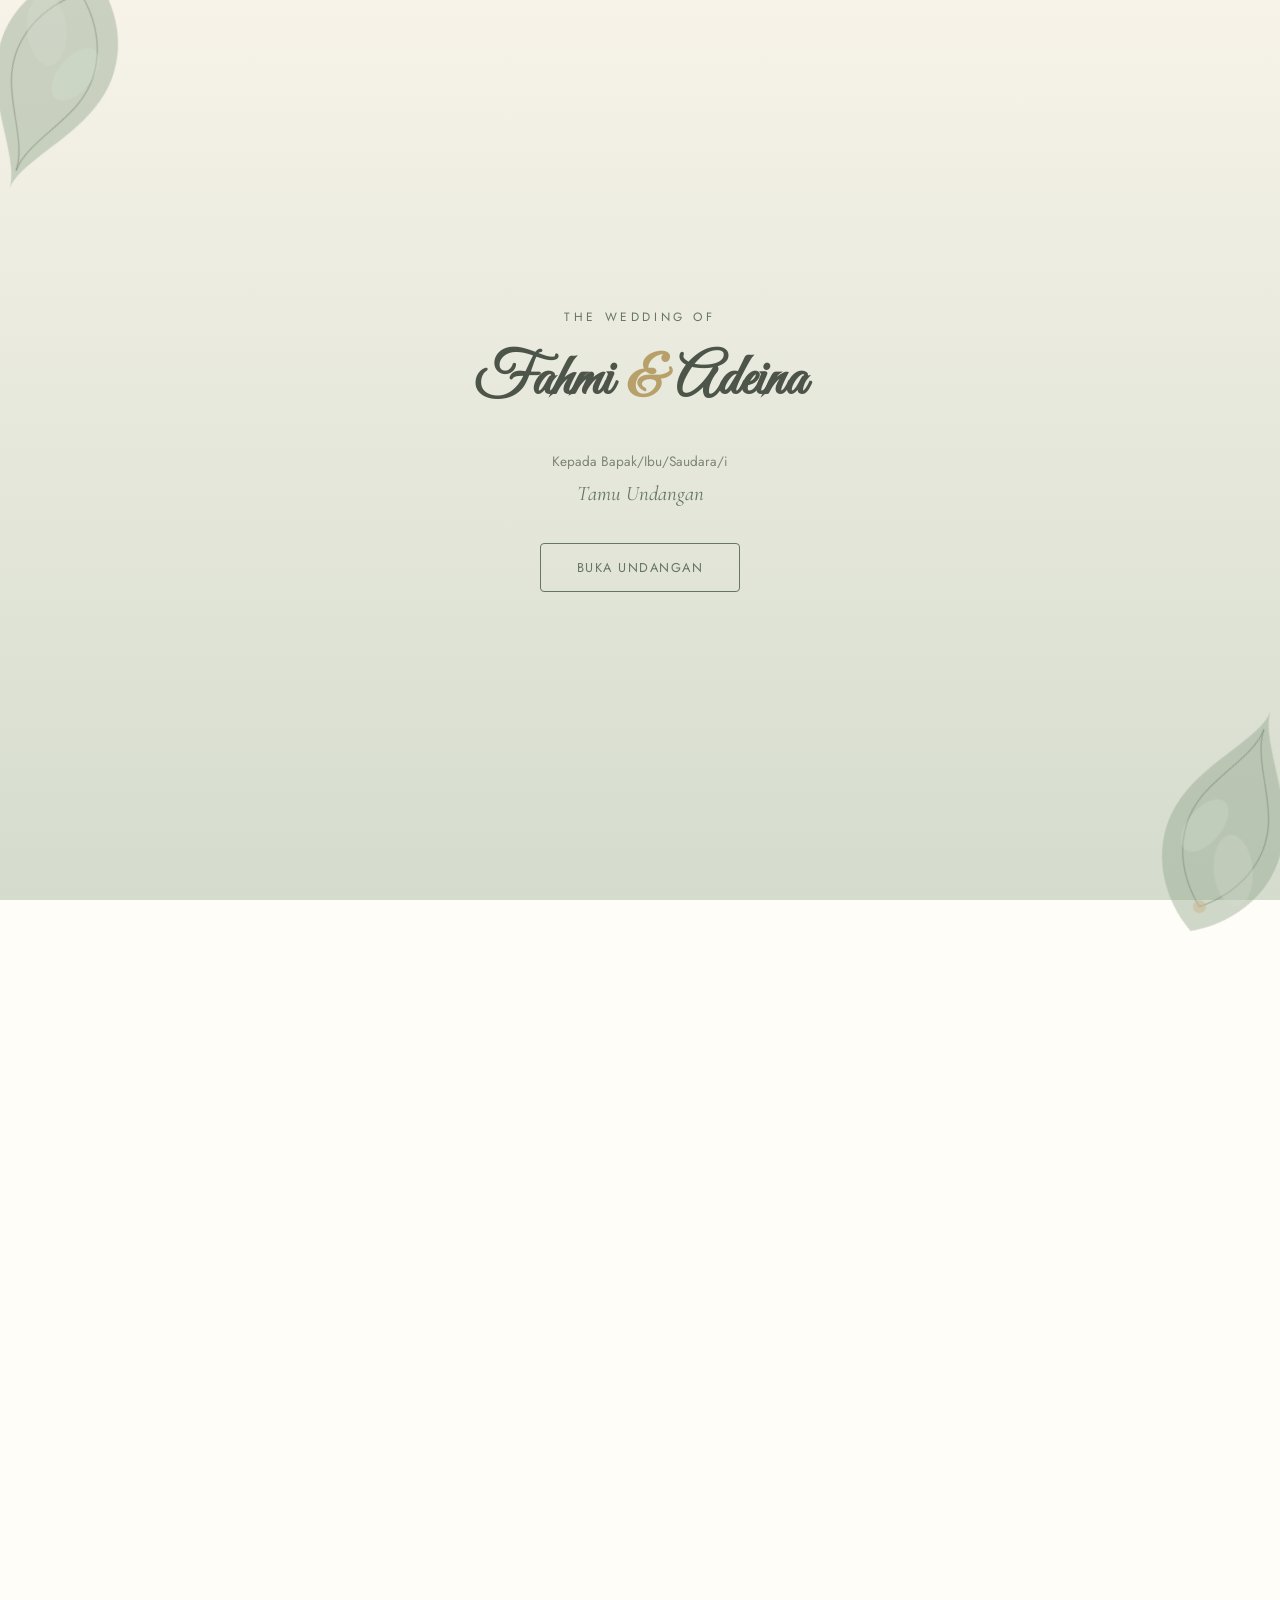
==== index.html @ b6f4110c "Update index.html" ====
<!DOCTYPE html>
<html lang="id">
<head>
<meta charset="UTF-8">
<meta name="viewport" content="width=device-width, initial-scale=1.0">
<title>Fahmi & Adeina — Undangan Digital</title>
<meta name="description" content="Undangan pernikahan digital bertema sage watercolor botanical.">
<meta property="og:title" content="Fahmi & Adeina — Undangan Digital">
<meta property="og:description" content="Kami mengundang Anda untuk merayakan hari bahagia kami.">
<meta property="og:type" content="website">
<link rel="preconnect" href="https://fonts.googleapis.com">
<link rel="preconnect" href="https://fonts.gstatic.com" crossorigin>
<link href="https://fonts.googleapis.com/css2?family=Cormorant+Garamond:ital,wght@0,400;0,500;0,600;1,400&family=Great+Vibes&family=Jost:wght@300;400;500&display=swap" rel="stylesheet">
<link rel="stylesheet" href="style.css">
</head>
<body>

<!-- ================= OPENING SCREEN ================= -->
<section id="opening" class="opening">
  <div class="opening__ornament opening__ornament--top" aria-hidden="true"></div>
  <div class="opening__ornament opening__ornament--bottom" aria-hidden="true"></div>
  <div class="opening__content">
    <p class="opening__eyebrow">The Wedding Of</p>
    <!-- EDIT CONTENT HERE -->
    <h1 class="opening__names">Fahmi <span>&amp;</span> Adeina</h1>
    <!-- EDIT CONTENT HERE -->
    <p class="opening__guest">Kepada Bapak/Ibu/Saudara/i</p>
    <p class="opening__guest-name" id="guestName">Tamu Undangan</p>
    <button class="btn btn--outline" id="openBtn">
      <span>Buka Undangan</span>
    </button>
  </div>
</section>

<!-- ================= MAIN WRAPPER (hidden until opened) ================= -->
<div id="mainContent" class="main-content">

  <!-- Floating music toggle -->
  <button id="musicToggle" class="music-toggle" aria-label="Putar/Jeda Musik">
    <span class="music-toggle__disc"></span>
  </button>

  <!-- ================= HERO ================= -->
  <section id="hero" class="hero reveal">
    <div class="hero__ornament hero__ornament--left" aria-hidden="true"></div>
    <div class="hero__ornament hero__ornament--right" aria-hidden="true"></div>
    <p class="hero__eyebrow">We Are Getting Married</p>
    <!-- EDIT CONTENT HERE -->
    <h2 class="hero__names">Fahmi <span>&amp;</span> Adeina</h2>
    <!-- EDIT CONTENT HERE -->
    <p class="hero__date">06 . 09 . 2026</p>
    <div class="hero__scroll" aria-hidden="true">
      <span></span>
      <small>Scroll</small>
    </div>
  </section>

  <!-- ================= QUOTE ================= -->
  <section class="quote reveal">
    <div class="quote__leaf" aria-hidden="true"></div>
    <p class="quote__text">
      "Dan di antara tanda-tanda kekuasaan-Nya ialah Dia menciptakan untukmu pasangan hidup dari jenismu sendiri,
      supaya kamu cenderung dan merasa tenteram kepadanya, dan dijadikan-Nya di antaramu rasa kasih dan sayang."
    </p>
    <p class="quote__source">QS. Ar-Rum : 21</p>
  </section>

  <!-- ================= COUPLE ================= -->
  <section id="couple" class="couple reveal">
    <p class="section-eyebrow">Mempelai</p>
    <h3 class="section-title">Kedua Mempelai</h3>
    <div class="couple__grid">
      <div class="couple__card">
        <div class="couple__photo"><img src="assets/images/groom.png" alt="Foto Mempelai Pria" loading="lazy"></div>
        <!-- EDIT CONTENT HERE -->
        <h4>Fahmi Ardiansyah</h4>
        <p class="couple__parents">Putra dari<br>Bapak Muhammad Najib &amp; Ibu Sri Wahyuni Handayani</p>
      </div>
      <div class="couple__divider" aria-hidden="true">&amp;</div>
      <div class="couple__card">
        <div class="couple__photo"><img src="assets/images/bride.png" alt="Foto Mempelai Wanita" loading="lazy"></div>
        <!-- EDIT CONTENT HERE -->
        <h4>Adeina Nur Fauziah</h4>
        <p class="couple__parents">Putri dari<br>Bapak Sarman &amp; Ibu Lilis Purwanti</p>
      </div>
    </div>
  </section>

  <!-- ================= GALLERY ================= -->
  <section id="gallery" class="gallery reveal">
    <p class="section-eyebrow">Momen Kami</p>
    <h3 class="section-title">Galeri Foto</h3>
    <div class="gallery__slider">
      <button class="gallery__arrow gallery__arrow--prev" id="galleryPrev" aria-label="Foto Sebelumnya">&#10094;</button>
      <div class="gallery__track" id="galleryTrack">
        <div class="gallery__slide"><img src="assets/images/album1.jpg" alt="Foto Kenangan 1" loading="lazy"></div>
        <div class="gallery__slide"><img src="assets/images/album2.jpg" alt="Foto Kenangan 2" loading="lazy"></div>
      </div>
      <button class="gallery__arrow gallery__arrow--next" id="galleryNext" aria-label="Foto Berikutnya">&#10095;</button>
    </div>
    <div class="gallery__dots" id="galleryDots">
      <span class="gallery__dot is-active" data-index="0"></span>
      <span class="gallery__dot" data-index="1"></span>
    </div>
  </section>

  <!-- ================= COUNTDOWN ================= -->
  <section id="countdown" class="countdown reveal">
    <div class="countdown__bg" aria-hidden="true"></div>
    <p class="section-eyebrow section-eyebrow--light">Menghitung Hari</p>
    <h3 class="section-title section-title--light">Menuju Hari Bahagia</h3>
    <div class="countdown__grid" id="countdownGrid">
      <div class="countdown__item"><span id="cd-days">00</span><small>Hari</small></div>
      <div class="countdown__item"><span id="cd-hours">00</span><small>Jam</small></div>
      <div class="countdown__item"><span id="cd-minutes">00</span><small>Menit</small></div>
      <div class="countdown__item"><span id="cd-seconds">00</span><small>Detik</small></div>
    </div>
  </section>

  <!-- ================= EVENTS ================= -->
  <section id="events" class="events reveal">
    <p class="section-eyebrow">Save The Date</p>
    <h3 class="section-title">Acara</h3>
    <div class="events__grid">
      <div class="event-card">
        <div class="event-card__ornament" aria-hidden="true"></div>
        <!-- EDIT CONTENT HERE -->
        <h4>Akad Nikah</h4>
        <p>Minggu, 6 September 2026</p>
        <p>08.00 – 10.00 WIB</p>
        <p class="event-card__place">Kediaman Mempelai Wanita<br>Jl. Kelapa Gading No.60, Tlumpu, Kota Blitar</p>
        <a class="btn btn--small" href="https://maps.app.goo.gl/BtsjX3Prr3RmKxkn8" target="_blank" rel="noopener">Lihat Lokasi</a>
      </div>
      <div class="event-card">
        <div class="event-card__ornament" aria-hidden="true"></div>
        <!-- EDIT CONTENT HERE -->
        <h4>Resepsi</h4>
        <p>Minggu, 6 September 2026</p>
        <p>11.00 – 14.00 WIB</p>
        <p class="event-card__place">Kediaman Mempelai Wanita<br>Jl. Kelapa Gading No.60, Tlumpu, Kota Blitar</p>
        <a class="btn btn--small" href="https://maps.app.goo.gl/BtsjX3Prr3RmKxkn8" target="_blank" rel="noopener">Lihat Lokasi</a>
      </div>
    </div>
  </section>

  <!-- ================= RSVP ================= -->
  <section id="rsvp" class="rsvp reveal">
    <p class="section-eyebrow">Konfirmasi Kehadiran</p>
    <h3 class="section-title">RSVP</h3>
    <form class="rsvp__form" id="rsvpForm">
      <input type="text" name="name" placeholder="Nama Anda" required>
      <select name="attendance" required>
        <option value="" disabled selected>Konfirmasi Kehadiran</option>
        <option value="hadir">Saya akan hadir</option>
        <option value="tidak">Maaf, tidak bisa hadir</option>
      </select>
      <textarea name="message" placeholder="Doa &amp; ucapan untuk kedua mempelai" rows="3"></textarea>
      <button type="submit" class="btn btn--outline">Kirim</button>
    </form>
    <ul class="rsvp__list" id="rsvpList" aria-live="polite"></ul>
  </section>

  <!-- ================= GIFT / SHARE ================= -->
  <section id="gift" class="gift reveal">
    <p class="section-eyebrow">Wedding Gift</p>
    <h3 class="section-title">Kirim Hadiah</h3>
    <div class="gift__card">
      <p>BRI — 0090 10831 2350 2</p>
      <!-- EDIT CONTENT HERE -->
      <p class="gift__owner">a.n. Adeina Nur Fauziah</p>
      <button class="btn btn--small" id="copyBtn" data-copy="00901083123502">Salin Nomor Rekening</button>
    </div>
    <button class="btn btn--outline" id="shareBtn">Bagikan Undangan</button>
  </section>

  <!-- ================= FOOTER ================= -->
  <footer class="footer">
    <div class="footer__ornament" aria-hidden="true"></div>
    <p class="footer__thanks">Terima kasih atas doa dan restu Anda</p>
    <!-- EDIT CONTENT HERE -->
    <h3 class="footer__names">Fahmi &amp; Adeina</h3>
    <p class="footer__note">HARIBERSAMA.SITE</p>
  </footer>

</div>

<audio id="bgMusic" loop preload="none">
  <!-- EDIT CONTENT HERE: ganti src dengan file musik Anda -->
  <source src="assets/jagatrasa.mp3" type="audio/mpeg">
</audio>

<script src="script.js"></script>
<script>
  // ================= GALLERY SLIDER =================
  (function () {
    const track = document.getElementById('galleryTrack');
    const dots = document.querySelectorAll('#galleryDots .gallery__dot');
    const prevBtn = document.getElementById('galleryPrev');
    const nextBtn = document.getElementById('galleryNext');
    if (!track) return;

    const slideCount = track.children.length;
    let current = 0;

    function goTo(index) {
      current = (index + slideCount) % slideCount;
      track.style.transform = `translateX(-${current * 100}%)`;
      dots.forEach((dot, i) => dot.classList.toggle('is-active', i === current));
    }

    prevBtn.addEventListener('click', () => goTo(current - 1));
    nextBtn.addEventListener('click', () => goTo(current + 1));
    dots.forEach((dot) => dot.addEventListener('click', () => goTo(Number(dot.dataset.index))));

    // Swipe gesture (mobile)
    let startX = 0;
    track.addEventListener('touchstart', (e) => { startX = e.touches[0].clientX; }, { passive: true });
    track.addEventListener('touchend', (e) => {
      const diff = e.changedTouches[0].clientX - startX;
      if (diff > 50) goTo(current - 1);
      else if (diff < -50) goTo(current + 1);
    }, { passive: true });
  })();
</script>
</body>
</html>
---- style.css ----
:root {
  --leaf-svg: url('[data-uri]');
  --sprig-svg: url('[data-uri]');
}
/* =========================================================
   SAGE WATERCOLOR — WEDDING INVITATION STYLESHEET
   ========================================================= */

:root {
  --sage: #8fa58b;
  --sage-dark: #647761;
  --sage-light: #c7d3c2;
  --cream: #f7f3e9;
  --paper: #fffdf7;
  --text: #4d554b;
  --text-light: #7c8578;
  --gold: #b8a06a;

  --font-display: 'Great Vibes', cursive;
  --font-serif: 'Cormorant Garamond', serif;
  --font-sans: 'Jost', sans-serif;

  --radius: 4px;
  --transition: 0.6s cubic-bezier(0.4, 0, 0.2, 1);
}

* { margin: 0; padding: 0; box-sizing: border-box; }

html { scroll-behavior: smooth; }

body {
  font-family: var(--font-serif);
  background: var(--paper);
  color: var(--text);
  overflow-x: hidden;
  line-height: 1.6;
}

img { max-width: 100%; display: block; }

.btn {
  display: inline-block;
  font-family: var(--font-sans);
  font-size: 0.8rem;
  letter-spacing: 0.12em;
  text-transform: uppercase;
  text-decoration: none;
  padding: 0.9rem 2.2rem;
  border: 1px solid var(--sage-dark);
  color: var(--sage-dark);
  background: transparent;
  cursor: pointer;
  border-radius: var(--radius);
  transition: background var(--transition), color var(--transition), transform 0.3s;
}
.btn:hover { background: var(--sage-dark); color: var(--paper); transform: translateY(-2px); }
.btn--small { font-size: 0.7rem; padding: 0.6rem 1.4rem; margin-top: 0.5rem; }

.section-eyebrow {
  font-family: var(--font-sans);
  font-size: 0.75rem;
  letter-spacing: 0.25em;
  text-transform: uppercase;
  color: var(--sage-dark);
  margin-bottom: 0.5rem;
}
.section-eyebrow--light { color: var(--cream); }
.section-title {
  font-family: var(--font-display);
  font-size: 2.6rem;
  color: var(--text);
  margin-bottom: 2.5rem;
  font-weight: 400;
}
.section-title--light { color: var(--paper); }

/* ---------- Watercolor botanical ornaments (SVG data-uri) ---------- */
.leaf-ornament {
  background-repeat: no-repeat;
  background-size: contain;
  position: absolute;
  pointer-events: none;
  opacity: 0.9;
}
.leaf-ornament { /* generic class, specific ornaments use --leaf-svg / --sprig-svg */ }

/* =========================================================
   OPENING SCREEN
   ========================================================= */
.opening {
  position: fixed;
  inset: 0;
  z-index: 100;
  display: flex;
  align-items: center;
  justify-content: center;
  background: linear-gradient(180deg, var(--cream) 0%, var(--sage-light) 140%);
  text-align: center;
  transition: opacity 1s ease, visibility 1s ease;
}
.opening.is-hidden { opacity: 0; visibility: hidden; pointer-events: none; }

.opening__ornament {
  position: absolute;
  width: 260px;
  height: 260px;
  background-image: var(--leaf-svg);
  background-repeat: no-repeat;
  background-size: contain;
  opacity: 0.85;
}
.opening__ornament--top { top: -40px; left: -50px; transform: rotate(20deg); }
.opening__ornament--bottom { bottom: -40px; right: -50px; transform: rotate(200deg); }

.opening__content { padding: 2rem; animation: fadeInUp 1.4s ease both; }
.opening__eyebrow {
  font-family: var(--font-sans);
  letter-spacing: 0.3em;
  text-transform: uppercase;
  font-size: 0.75rem;
  color: var(--sage-dark);
  margin-bottom: 0.5rem;
}
.opening__names {
  font-family: var(--font-display);
  font-size: 3.6rem;
  color: var(--text);
  margin-bottom: 1.5rem;
}
.opening__names span { color: var(--gold); padding: 0 0.3rem; }
.opening__guest { font-family: var(--font-sans); font-size: 0.85rem; color: var(--text-light); }
.opening__guest-name { font-family: var(--font-serif); font-style: italic; font-size: 1.3rem; margin: 0.3rem 0 2rem; color: var(--sage-dark); }

/* =========================================================
   MAIN CONTENT
   ========================================================= */
.main-content { opacity: 0; }
.main-content.is-visible { opacity: 1; transition: opacity 1s ease; }

.music-toggle {
  position: fixed;
  bottom: 1.5rem;
  right: 1.5rem;
  width: 48px;
  height: 48px;
  border-radius: 50%;
  background: var(--paper);
  border: 1px solid var(--sage-light);
  z-index: 50;
  cursor: pointer;
  display: flex;
  align-items: center;
  justify-content: center;
  box-shadow: 0 4px 14px rgba(0,0,0,0.08);
}
.music-toggle__disc {
  width: 20px;
  height: 20px;
  border-radius: 50%;
  background: radial-gradient(circle, var(--sage) 30%, var(--sage-dark) 100%);
  animation: spin 4s linear infinite;
  animation-play-state: paused;
}
.music-toggle.is-playing .music-toggle__disc { animation-play-state: running; }
@keyframes spin { to { transform: rotate(360deg); } }

/* Reveal-on-scroll */
.reveal { opacity: 0; transform: translateY(40px); transition: opacity 1.1s ease, transform 1.1s ease; }
.reveal.is-visible { opacity: 1; transform: translateY(0); }

/* ---------- HERO ---------- */
.hero {
  position: relative;
  min-height: 100vh;
  display: flex;
  flex-direction: column;
  align-items: center;
  justify-content: center;
  text-align: center;
  background: var(--cream);
  padding: 2rem;
  overflow: hidden;
}
.hero__ornament { position: absolute; width: 220px; height: 320px; background-image: var(--leaf-svg); background-repeat: no-repeat; background-size: contain; opacity: 0.8; }
.hero__ornament--left { top: -30px; left: -60px; transform: rotate(-10deg); }
.hero__ornament--right { bottom: -30px; right: -60px; transform: rotate(170deg); }
.hero__eyebrow { font-family: var(--font-sans); letter-spacing: 0.3em; text-transform: uppercase; font-size: 0.8rem; color: var(--sage-dark); margin-bottom: 1rem; }
.hero__names { font-family: var(--font-display); font-size: 4.2rem; color: var(--text); }
.hero__names span { color: var(--gold); padding: 0 0.4rem; }
.hero__date { font-family: var(--font-sans); letter-spacing: 0.2em; margin-top: 1rem; color: var(--text-light); }
.hero__scroll { position: absolute; bottom: 2rem; display: flex; flex-direction: column; align-items: center; gap: 0.4rem; }
.hero__scroll span { width: 1px; height: 40px; background: var(--sage-dark); animation: scrollLine 1.8s ease-in-out infinite; }
.hero__scroll small { font-family: var(--font-sans); font-size: 0.65rem; letter-spacing: 0.2em; color: var(--text-light); }
@keyframes scrollLine { 0%,100% { transform: scaleY(0.4); opacity: 0.4; } 50% { transform: scaleY(1); opacity: 1; } }

/* ---------- QUOTE ---------- */
.quote { position: relative; padding: 6rem 2rem; text-align: center; max-width: 700px; margin: 0 auto; }
.quote__leaf { position: absolute; top: -20px; left: 50%; transform: translateX(-50%); width: 60px; height: 60px; background-image: var(--sprig-svg); background-repeat: no-repeat; background-size: contain; }
.quote__text { font-family: var(--font-serif); font-style: italic; font-size: 1.3rem; color: var(--text); }
.quote__source { margin-top: 1rem; font-family: var(--font-sans); font-size: 0.75rem; letter-spacing: 0.15em; color: var(--sage-dark); }

/* ---------- COUPLE ---------- */
.couple { text-align: center; padding: 5rem 1.5rem; }
.couple__grid { display: flex; align-items: center; justify-content: center; gap: 3rem; flex-wrap: wrap; }
.couple__card { max-width: 260px; width: 100%; }
.couple__photo { width: 200px; height: 200px; border-radius: 50%; overflow: hidden; margin: 0 auto 1.2rem; border: 6px solid var(--cream); box-shadow: 0 8px 24px rgba(100,119,97,0.18); }
.couple__photo img { width: 100%; height: 100%; object-fit: cover; }
.couple__card h4 { font-family: var(--font-display); font-size: 2rem; color: var(--text); margin-bottom: 0.5rem; font-weight: 400; }
.couple__parents { font-family: var(--font-sans); font-size: 0.8rem; color: var(--text-light); }
.couple__divider { font-family: var(--font-display); font-size: 2.6rem; color: var(--gold); flex-shrink: 0; }

/* Stack couple cards vertically once there's no room for both side by side */
@media (max-width: 620px) {
  .couple__grid { flex-direction: column; gap: 2rem; }
  .couple__card { max-width: 280px; }
  .couple__divider { order: 0; margin: -0.5rem 0; }
}

/* ---------- GALLERY ---------- */
.gallery { text-align: center; padding: 5rem 1.5rem; background: var(--cream); }
.gallery__slider {
  position: relative;
  max-width: 480px;
  margin: 0 auto;
  overflow: hidden;
  border-radius: var(--radius);
  box-shadow: 0 10px 30px rgba(100,119,97,0.18);
}
.gallery__track {
  display: flex;
  transition: transform var(--transition);
}
.gallery__slide {
  min-width: 100%;
  aspect-ratio: 4 / 5;
}
.gallery__slide img { width: 100%; height: 100%; object-fit: cover; }
.gallery__arrow {
  position: absolute;
  top: 50%;
  transform: translateY(-50%);
  width: 42px;
  height: 42px;
  border-radius: 50%;
  border: none;
  background: rgba(255,253,247,0.85);
  color: var(--sage-dark);
  font-size: 1rem;
  cursor: pointer;
  display: flex;
  align-items: center;
  justify-content: center;
  box-shadow: 0 4px 14px rgba(0,0,0,0.12);
  transition: background 0.3s, color 0.3s;
  z-index: 5;
}
.gallery__arrow:hover { background: var(--sage-dark); color: var(--paper); }
.gallery__arrow--prev { left: 0.8rem; }
.gallery__arrow--next { right: 0.8rem; }
.gallery__dots { display: flex; justify-content: center; gap: 0.6rem; margin-top: 1.2rem; }
.gallery__dot {
  width: 8px;
  height: 8px;
  border-radius: 50%;
  background: var(--sage-light);
  cursor: pointer;
  transition: background 0.3s, transform 0.3s;
}
.gallery__dot.is-active { background: var(--sage-dark); transform: scale(1.3); }

/* ---------- COUNTDOWN ---------- */
.countdown { position: relative; text-align: center; padding: 5rem 1.5rem; background: var(--sage-dark); overflow: hidden; }
.countdown__bg { position: absolute; inset: 0; background-image: var(--leaf-svg); background-repeat: no-repeat; background-size: cover; opacity: 0.08; }
.countdown__grid { position: relative; display: flex; justify-content: center; gap: 1.5rem; flex-wrap: wrap; }
.countdown__item { background: rgba(255,255,255,0.08); border: 1px solid rgba(255,255,255,0.25); border-radius: var(--radius); padding: 1.2rem 1.4rem; min-width: 90px; }
.countdown__item span { display: block; font-family: var(--font-serif); font-size: 2.2rem; color: var(--paper); }
.countdown__item small { font-family: var(--font-sans); font-size: 0.65rem; letter-spacing: 0.15em; color: var(--sage-light); text-transform: uppercase; }

/* ---------- EVENTS ---------- */
.events { text-align: center; padding: 5rem 1.5rem; }
.events__grid { display: flex; justify-content: center; gap: 2rem; flex-wrap: wrap; }
.event-card { position: relative; background: var(--cream); border-radius: var(--radius); padding: 2.5rem 2rem; max-width: 320px; box-shadow: 0 10px 30px rgba(100,119,97,0.12); }
.event-card__ornament { position: absolute; top: -18px; right: -18px; width: 70px; height: 70px; background-image: var(--sprig-svg); background-repeat: no-repeat; background-size: contain; opacity: 0.9; }
.event-card h4 { font-family: var(--font-display); font-size: 1.8rem; margin-bottom: 0.8rem; color: var(--sage-dark); font-weight: 400; }
.event-card p { font-family: var(--font-sans); font-size: 0.85rem; margin-bottom: 0.2rem; color: var(--text); }
.event-card__place { margin: 0.6rem 0; }

/* ---------- RSVP ---------- */
.rsvp { text-align: center; padding: 5rem 1.5rem; background: var(--cream); }
.rsvp__form { max-width: 420px; margin: 0 auto; display: flex; flex-direction: column; gap: 1rem; }
.rsvp__form input, .rsvp__form select, .rsvp__form textarea {
  font-family: var(--font-sans);
  font-size: 0.9rem;
  padding: 0.8rem 1rem;
  border: 1px solid var(--sage-light);
  border-radius: var(--radius);
  background: var(--paper);
  color: var(--text);
  resize: vertical;
}
.rsvp__list {
  list-style: none;
  max-width: 420px;
  margin: 2rem auto 0;
  text-align: left;
  display: flex;
  flex-direction: column;
  gap: 0.8rem;
  max-height: 360px;
  overflow-y: auto;
  padding-right: 0.6rem;
  scrollbar-width: thin;
  scrollbar-color: var(--sage) transparent;
}
.rsvp__list li { background: var(--paper); border-left: 3px solid var(--sage); padding: 0.8rem 1rem; border-radius: var(--radius); font-family: var(--font-sans); font-size: 0.85rem; }
.rsvp__list li b { color: var(--sage-dark); }
.rsvp__list::-webkit-scrollbar { width: 6px; }
.rsvp__list::-webkit-scrollbar-track { background: transparent; }
.rsvp__list::-webkit-scrollbar-thumb { background: var(--sage-light); border-radius: 10px; }
.rsvp__list::-webkit-scrollbar-thumb:hover { background: var(--sage); }

/* ---------- GIFT ---------- */
.gift { text-align: center; padding: 5rem 1.5rem; }
.gift__card { background: var(--cream); border-radius: var(--radius); padding: 2rem; max-width: 360px; margin: 0 auto 2rem; font-family: var(--font-sans); font-size: 0.9rem; }
.gift__owner { color: var(--text-light); margin: 0.3rem 0 1rem; }

/* ---------- FOOTER ---------- */
.footer { position: relative; text-align: center; padding: 5rem 1.5rem 3rem; background: var(--sage-dark); color: var(--cream); overflow: hidden; }
.footer__ornament { position: absolute; bottom: -20px; left: 50%; transform: translateX(-50%); width: 260px; height: 140px; background-image: var(--leaf-svg); background-repeat: no-repeat; background-size: contain; opacity: 0.15; }
.footer__thanks { font-family: var(--font-sans); font-size: 0.8rem; letter-spacing: 0.1em; margin-bottom: 0.5rem; }
.footer__names { font-family: var(--font-display); font-size: 2.4rem; margin-bottom: 1.5rem; }
.footer__note { font-family: var(--font-sans); font-size: 0.7rem; opacity: 0.7; }

@keyframes fadeInUp { from { opacity: 0; transform: translateY(24px); } to { opacity: 1; transform: translateY(0); } }

/* =========================================================
   RESPONSIVE
   ========================================================= */
@media (max-width: 768px) {
  .opening__names { font-size: 2.6rem; }
  .hero__names { font-size: 3rem; }
  .section-title { font-size: 2.1rem; }
  .couple__grid { gap: 1.5rem; }
  .events__grid { gap: 1.5rem; }
}

@media (max-width: 430px) {
  .opening__names { font-size: 2.2rem; }
  .hero__names { font-size: 2.4rem; }
  .section-title { font-size: 1.8rem; }
  .couple__photo { width: 160px; height: 160px; }
  .countdown__item { min-width: 70px; padding: 1rem; }
  .countdown__item span { font-size: 1.6rem; }
}

@media (max-width: 360px) {
  .opening__names { font-size: 1.9rem; }
  .hero__names { font-size: 2rem; }
}
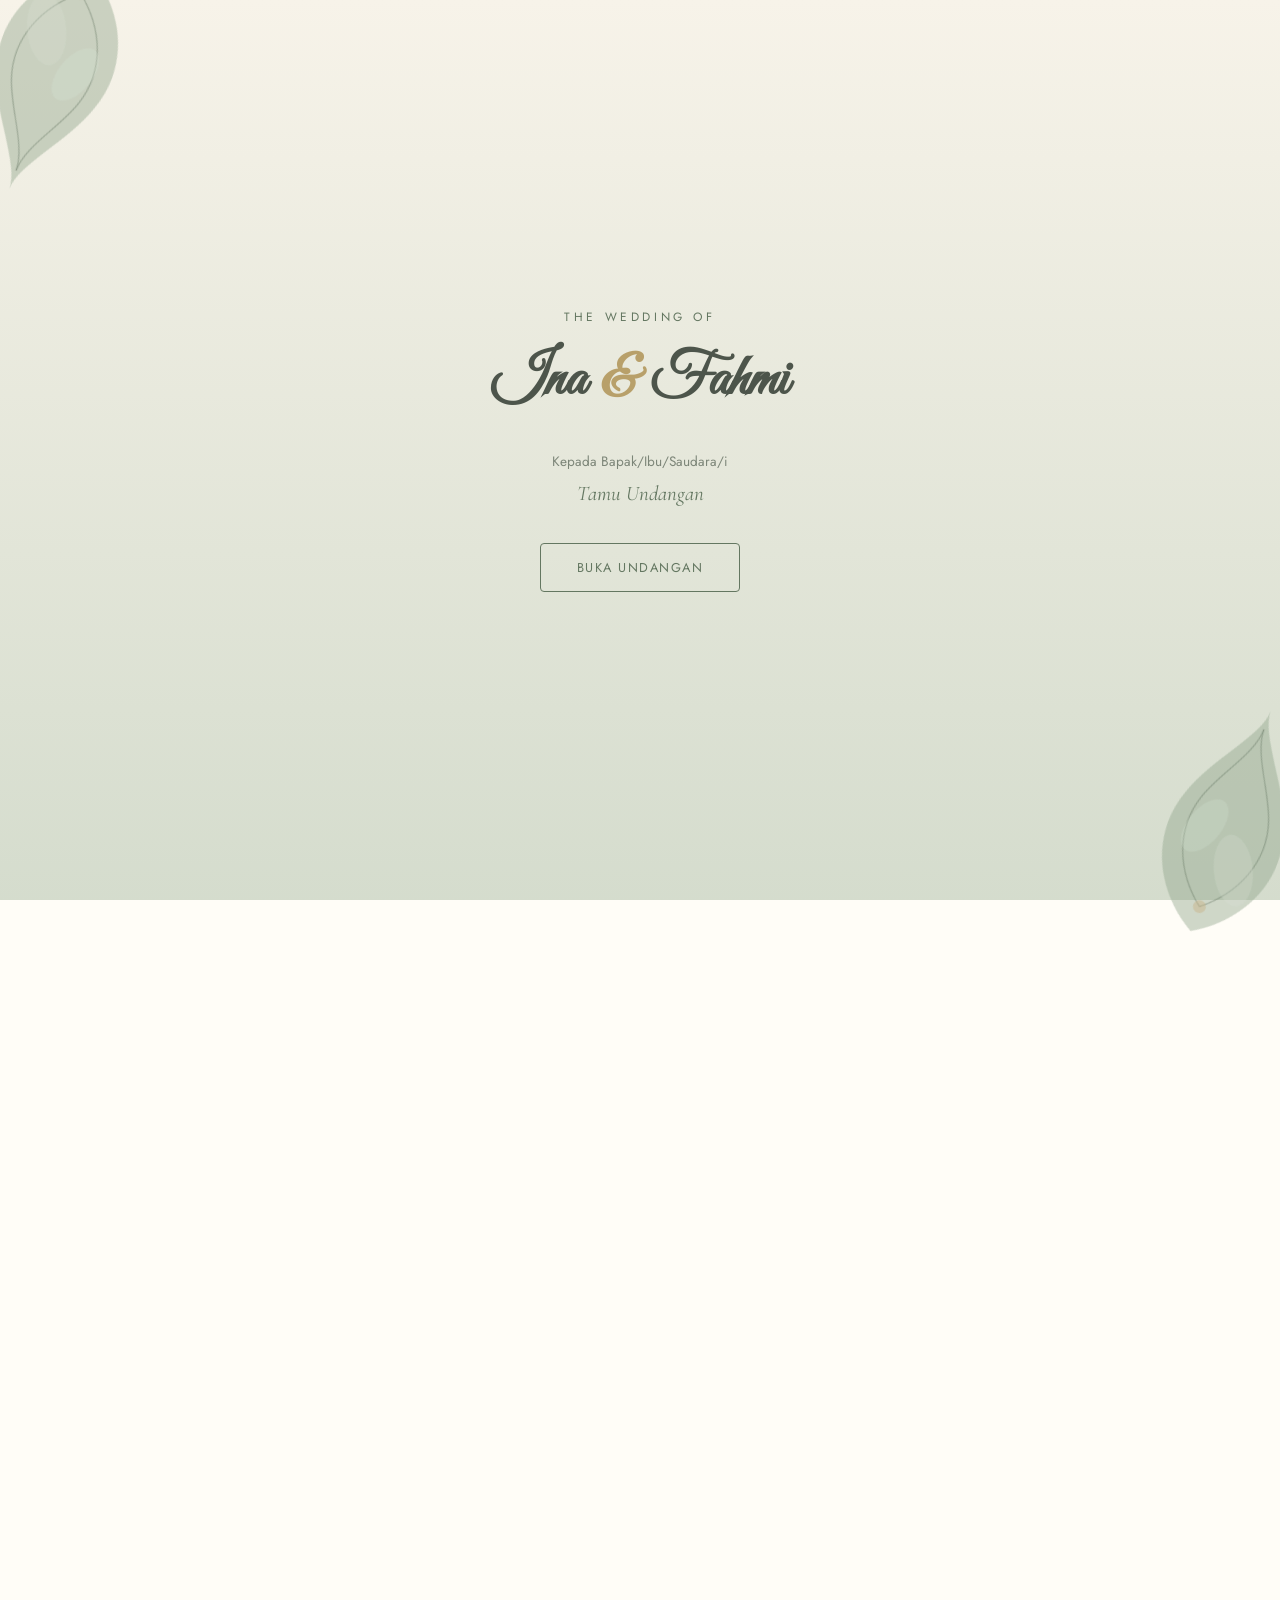
==== commit 2c9f7f65: "Update index.html" ====
--- a/index.html
+++ b/index.html
@@ -3,9 +3,9 @@
 <head>
 <meta charset="UTF-8">
 <meta name="viewport" content="width=device-width, initial-scale=1.0">
-<title>Fahmi & Adeina — Undangan Digital</title>
+<title>Ina & Fahmi — Undangan Digital</title>
 <meta name="description" content="Undangan pernikahan digital bertema sage watercolor botanical.">
-<meta property="og:title" content="Fahmi & Adeina — Undangan Digital">
+<meta property="og:title" content="Ina & Fahmi — Undangan Digital">
 <meta property="og:description" content="Kami mengundang Anda untuk merayakan hari bahagia kami.">
 <meta property="og:type" content="website">
 <link rel="preconnect" href="https://fonts.googleapis.com">
@@ -22,7 +22,7 @@
   <div class="opening__content">
     <p class="opening__eyebrow">The Wedding Of</p>
     <!-- EDIT CONTENT HERE -->
-    <h1 class="opening__names">Fahmi <span>&amp;</span> Adeina</h1>
+    <h1 class="opening__names">Ina <span>&amp;</span> Fahmi</h1>
     <!-- EDIT CONTENT HERE -->
     <p class="opening__guest">Kepada Bapak/Ibu/Saudara/i</p>
     <p class="opening__guest-name" id="guestName">Tamu Undangan</p>
@@ -127,7 +127,7 @@
         <!-- EDIT CONTENT HERE -->
         <h4>Akad Nikah</h4>
         <p>Minggu, 6 September 2026</p>
-        <p>08.00 – 10.00 WIB</p>
+        <p>08.00 WIB</p>
         <p class="event-card__place">Kediaman Mempelai Wanita<br>Jl. Kelapa Gading No.60, Tlumpu, Kota Blitar</p>
         <a class="btn btn--small" href="https://maps.app.goo.gl/BtsjX3Prr3RmKxkn8" target="_blank" rel="noopener">Lihat Lokasi</a>
       </div>
@@ -136,7 +136,7 @@
         <!-- EDIT CONTENT HERE -->
         <h4>Resepsi</h4>
         <p>Minggu, 6 September 2026</p>
-        <p>11.00 – 14.00 WIB</p>
+        <p>12.00 – 15.00 WIB</p>
         <p class="event-card__place">Kediaman Mempelai Wanita<br>Jl. Kelapa Gading No.60, Tlumpu, Kota Blitar</p>
         <a class="btn btn--small" href="https://maps.app.goo.gl/BtsjX3Prr3RmKxkn8" target="_blank" rel="noopener">Lihat Lokasi</a>
       </div>
@@ -165,10 +165,10 @@
     <p class="section-eyebrow">Wedding Gift</p>
     <h3 class="section-title">Kirim Hadiah</h3>
     <div class="gift__card">
-      <p>BRI — 0090 10831 2350 2</p>
+      <p>Bank BTN — 1127 01500 0312 05</p>
       <!-- EDIT CONTENT HERE -->
       <p class="gift__owner">a.n. Adeina Nur Fauziah</p>
-      <button class="btn btn--small" id="copyBtn" data-copy="00901083123502">Salin Nomor Rekening</button>
+      <button class="btn btn--small" id="copyBtn" data-copy="112701500031205">Salin Nomor Rekening</button>
     </div>
     <button class="btn btn--outline" id="shareBtn">Bagikan Undangan</button>
   </section>
@@ -178,7 +178,7 @@
     <div class="footer__ornament" aria-hidden="true"></div>
     <p class="footer__thanks">Terima kasih atas doa dan restu Anda</p>
     <!-- EDIT CONTENT HERE -->
-    <h3 class="footer__names">Fahmi &amp; Adeina</h3>
+    <h3 class="footer__names">Ina &amp; Fahmi</h3>
     <p class="footer__note">HARIBERSAMA.SITE</p>
   </footer>
 
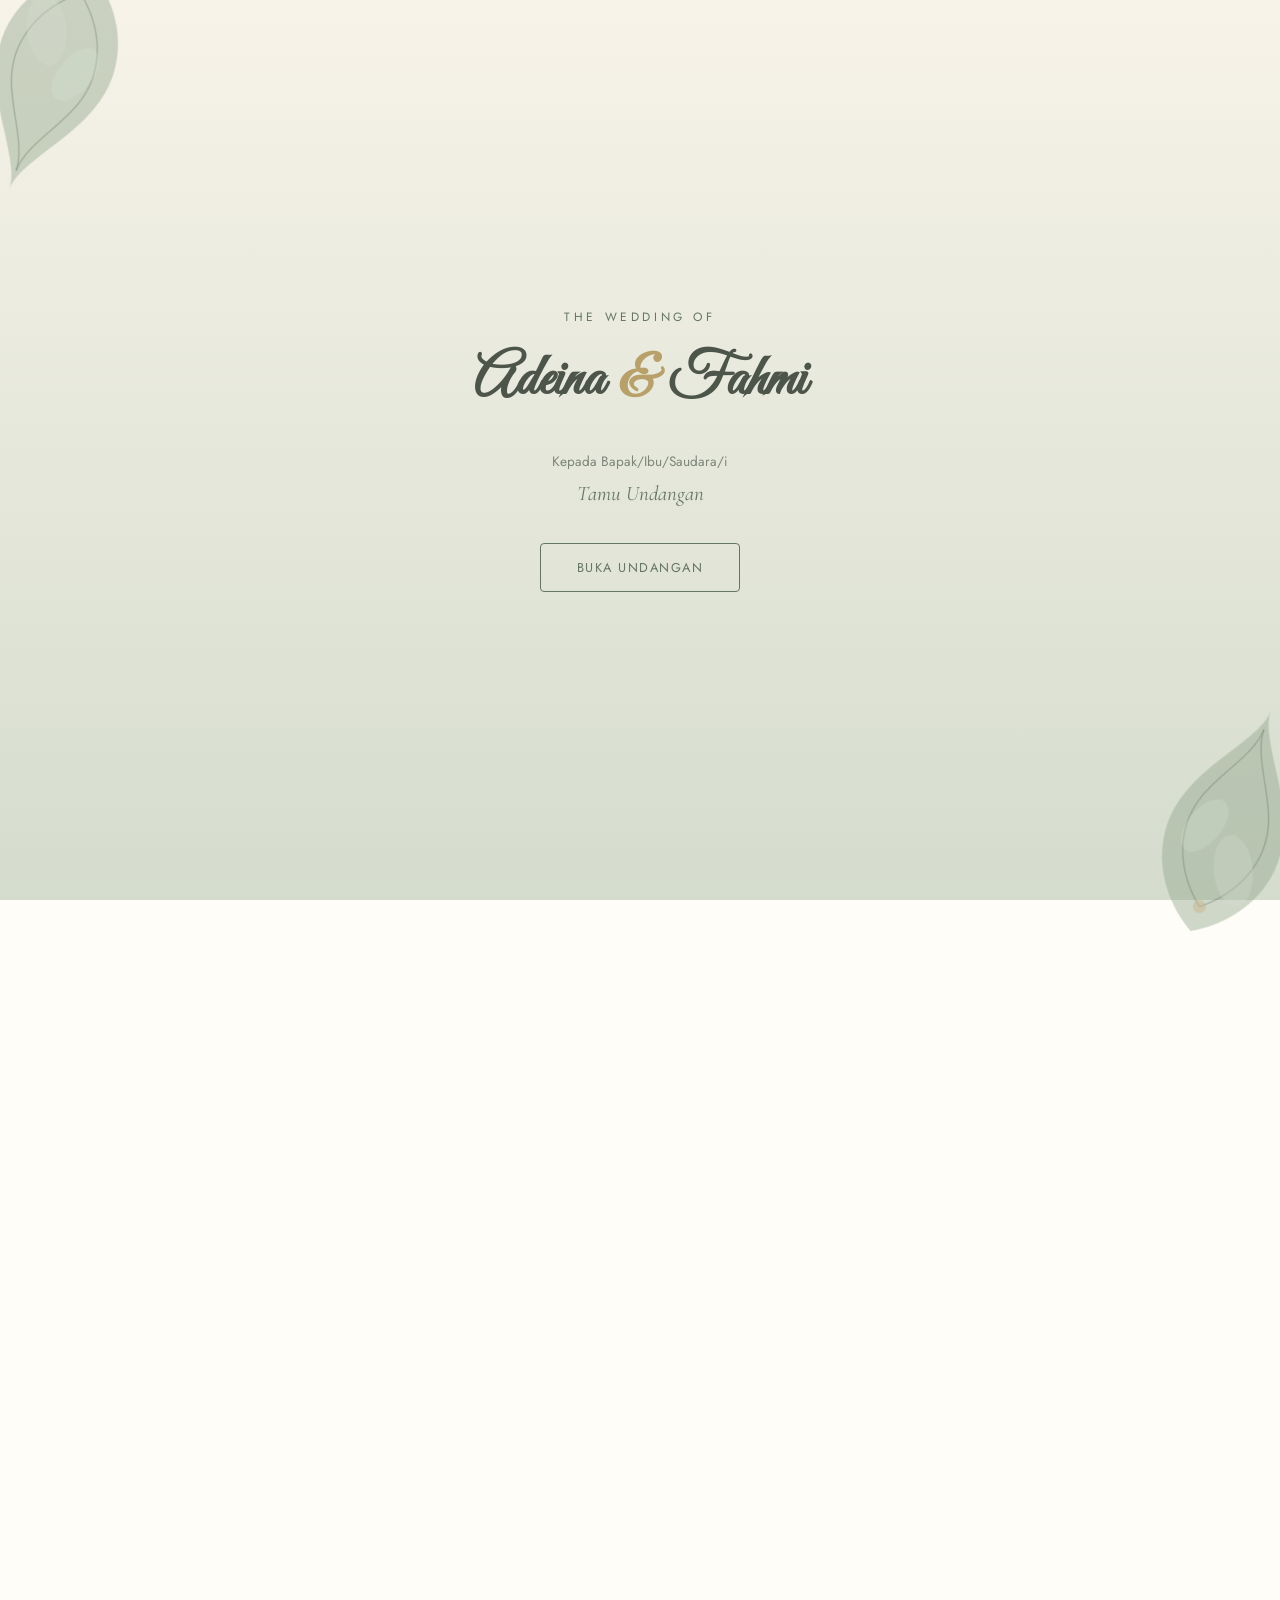
==== commit f2c283a5: "Update index.html" ====
--- a/index.html
+++ b/index.html
@@ -3,9 +3,9 @@
 <head>
 <meta charset="UTF-8">
 <meta name="viewport" content="width=device-width, initial-scale=1.0">
-<title>Ina & Fahmi — Undangan Digital</title>
+<title>Adeina & Fahmi — Undangan Digital</title>
 <meta name="description" content="Undangan pernikahan digital bertema sage watercolor botanical.">
-<meta property="og:title" content="Ina & Fahmi — Undangan Digital">
+<meta property="og:title" content="Adeina & Fahmi — Undangan Digital">
 <meta property="og:description" content="Kami mengundang Anda untuk merayakan hari bahagia kami.">
 <meta property="og:type" content="website">
 <link rel="preconnect" href="https://fonts.googleapis.com">
@@ -22,7 +22,7 @@
   <div class="opening__content">
     <p class="opening__eyebrow">The Wedding Of</p>
     <!-- EDIT CONTENT HERE -->
-    <h1 class="opening__names">Ina <span>&amp;</span> Fahmi</h1>
+    <h1 class="opening__names">Adeina <span>&amp;</span> Fahmi</h1>
     <!-- EDIT CONTENT HERE -->
     <p class="opening__guest">Kepada Bapak/Ibu/Saudara/i</p>
     <p class="opening__guest-name" id="guestName">Tamu Undangan</p>
@@ -46,7 +46,7 @@
     <div class="hero__ornament hero__ornament--right" aria-hidden="true"></div>
     <p class="hero__eyebrow">We Are Getting Married</p>
     <!-- EDIT CONTENT HERE -->
-    <h2 class="hero__names">Fahmi <span>&amp;</span> Adeina</h2>
+    <h2 class="hero__names">Adeina <span>&amp;</span> Fahmi</h2>
     <!-- EDIT CONTENT HERE -->
     <p class="hero__date">06 . 09 . 2026</p>
     <div class="hero__scroll" aria-hidden="true">
@@ -127,7 +127,7 @@
         <!-- EDIT CONTENT HERE -->
         <h4>Akad Nikah</h4>
         <p>Minggu, 6 September 2026</p>
-        <p>08.00 WIB</p>
+        <p>08.00 WIB - Selesai</p>
         <p class="event-card__place">Kediaman Mempelai Wanita<br>Jl. Kelapa Gading No.60, Tlumpu, Kota Blitar</p>
         <a class="btn btn--small" href="https://maps.app.goo.gl/BtsjX3Prr3RmKxkn8" target="_blank" rel="noopener">Lihat Lokasi</a>
       </div>
@@ -178,7 +178,7 @@
     <div class="footer__ornament" aria-hidden="true"></div>
     <p class="footer__thanks">Terima kasih atas doa dan restu Anda</p>
     <!-- EDIT CONTENT HERE -->
-    <h3 class="footer__names">Ina &amp; Fahmi</h3>
+    <h3 class="footer__names">Adeina &amp; Fahmi</h3>
     <p class="footer__note">HARIBERSAMA.SITE</p>
   </footer>
 
